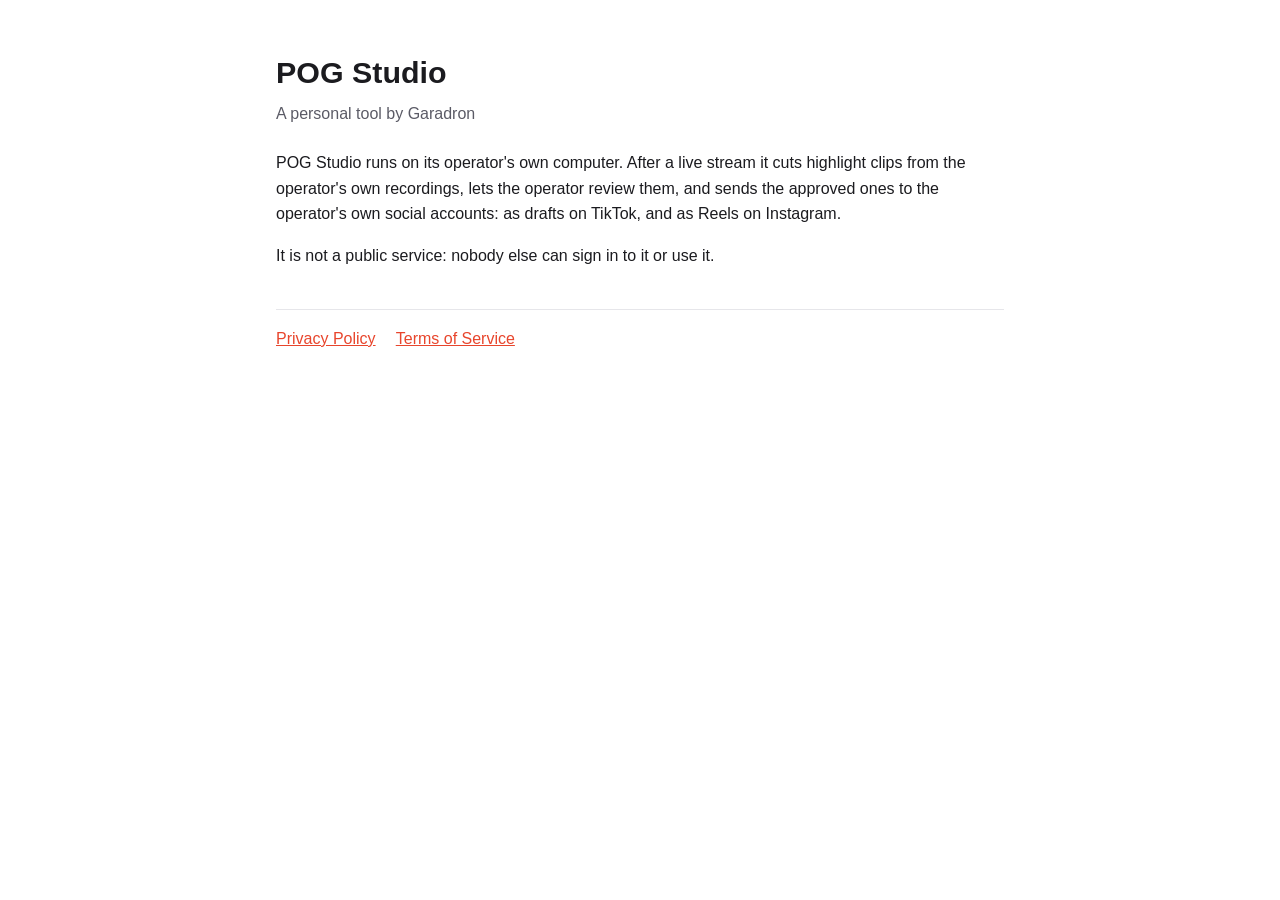
==== index.html @ 43148c9e "Privacy Policy and Terms of Service for POG Studio Public pages required by the TikTok and Meta deve" ====
<!doctype html>
<html lang="en">
<head>
  <meta charset="utf-8">
  <meta name="viewport" content="width=device-width, initial-scale=1">
  <title>POG Studio</title>
  <link rel="stylesheet" href="style.css">
</head>
<body>
<main>
  <h1>POG Studio</h1>
  <p class="updated">A personal tool by Garadron</p>
  <p>POG Studio runs on its operator's own computer. After a live stream it cuts highlight clips from the
     operator's own recordings, lets the operator review them, and sends the approved ones to the operator's
     own social accounts: as drafts on TikTok, and as Reels on Instagram.</p>
  <p>It is not a public service: nobody else can sign in to it or use it.</p>
  <nav>
    <a href="privacy.html">Privacy Policy</a>
    <a href="terms.html">Terms of Service</a>
  </nav>
</main>
</body>
</html>
---- style.css ----
:root { --bg: #ffffff; --text: #1b1b1f; --muted: #5b5b66; --accent: #e8452c; --line: #e6e6ea; }
@media (prefers-color-scheme: dark) {
  :root { --bg: #121216; --text: #ececf1; --muted: #a3a3ad; --accent: #ff6a4d; --line: #2a2a31; }
}
* { box-sizing: border-box; }
body { margin: 0; background: var(--bg); color: var(--text);
       font: 16px/1.6 -apple-system, "Segoe UI", Roboto, Helvetica, Arial, sans-serif; }
main { max-width: 760px; margin: 0 auto; padding: 48px 16px 64px; }
h1 { font-size: 1.9rem; margin: 0 0 4px; }
h2 { font-size: 1.15rem; margin: 32px 0 8px; }
p, li { color: var(--text); }
.updated { color: var(--muted); margin: 0 0 24px; }
a { color: var(--accent); }
nav { border-top: 1px solid var(--line); margin-top: 40px; padding-top: 16px; color: var(--muted); }
nav a { margin-right: 16px; }
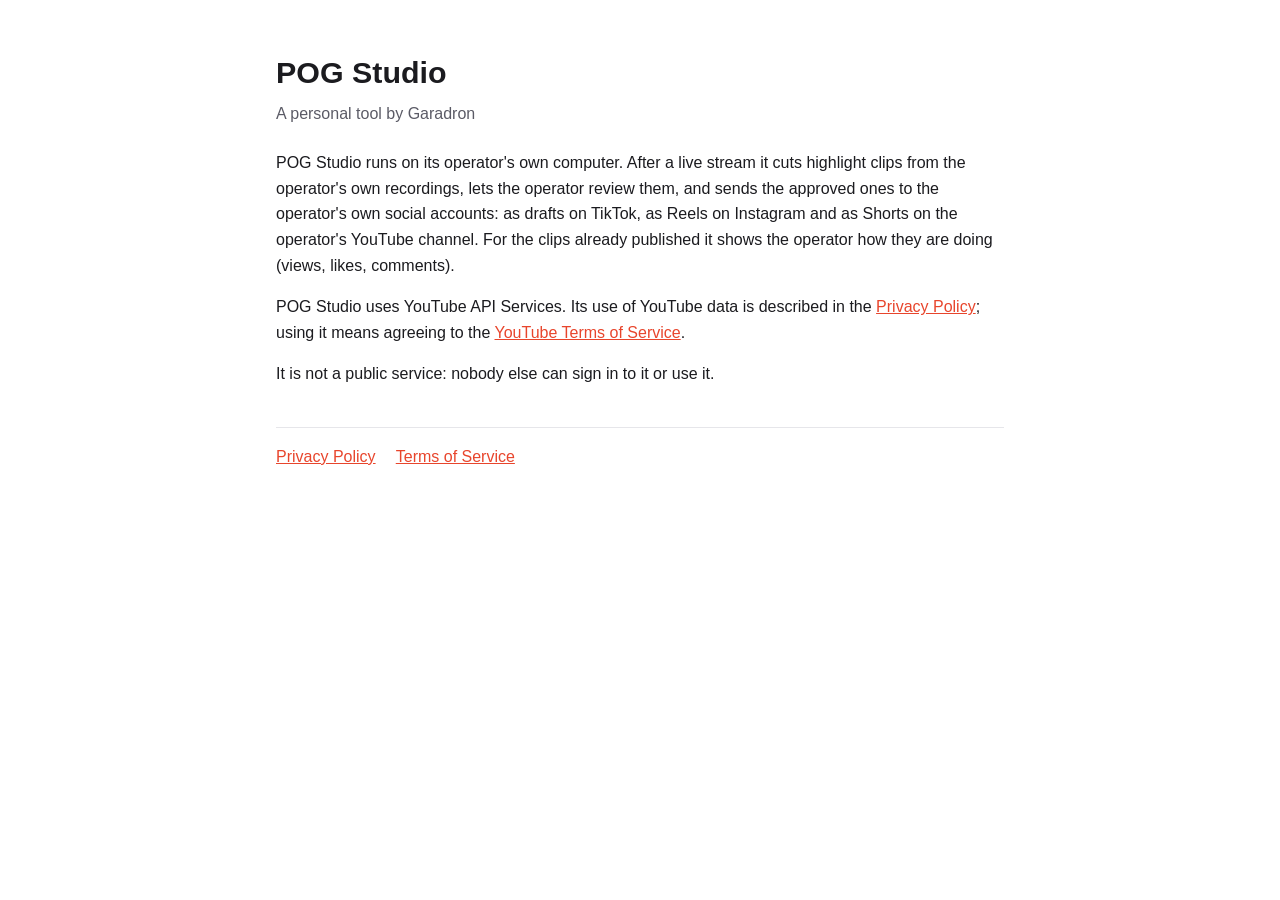
==== commit fd3ad1a8: "Add YouTube API Services: data used, Google Privacy Policy, YouTube Terms, revoking access Needed fo" ====
--- a/index.html
+++ b/index.html
@@ -12,7 +12,12 @@
   <p class="updated">A personal tool by Garadron</p>
   <p>POG Studio runs on its operator's own computer. After a live stream it cuts highlight clips from the
      operator's own recordings, lets the operator review them, and sends the approved ones to the operator's
-     own social accounts: as drafts on TikTok, and as Reels on Instagram.</p>
+     own social accounts: as drafts on TikTok, as Reels on Instagram and as Shorts on the operator's YouTube
+     channel. For the clips already published it shows the operator how they are doing (views, likes,
+     comments).</p>
+  <p>POG Studio uses YouTube API Services. Its use of YouTube data is described in the
+     <a href="privacy.html">Privacy Policy</a>; using it means agreeing to the
+     <a href="https://www.youtube.com/t/terms">YouTube Terms of Service</a>.</p>
   <p>It is not a public service: nobody else can sign in to it or use it.</p>
   <nav>
     <a href="privacy.html">Privacy Policy</a>
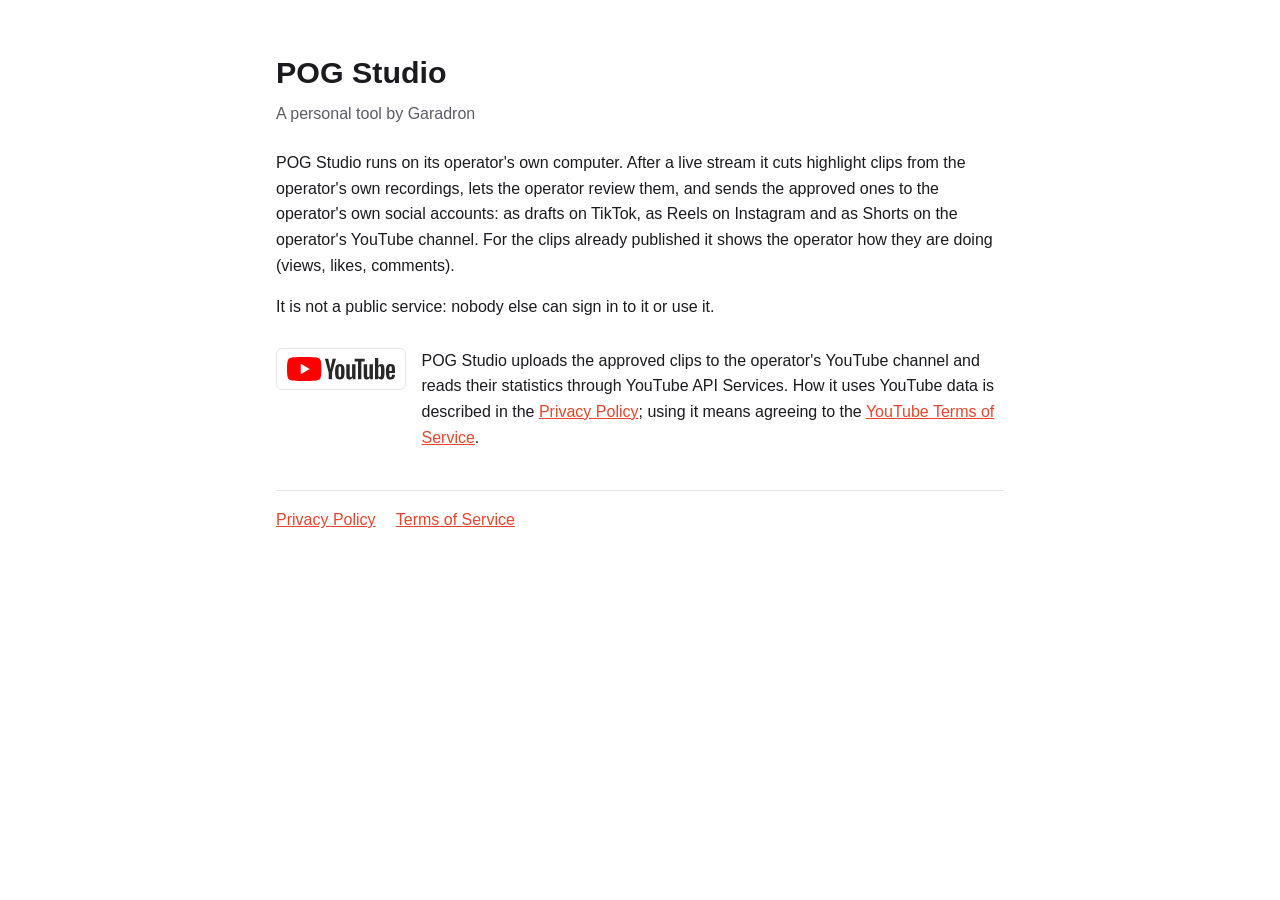
==== commit a315fccf: "Homepage: YouTube logo next to the YouTube feature, linking to the channel's Shorts The audit asks f" ====
--- a/index.html
+++ b/index.html
@@ -15,10 +15,15 @@
      own social accounts: as drafts on TikTok, as Reels on Instagram and as Shorts on the operator's YouTube
      channel. For the clips already published it shows the operator how they are doing (views, likes,
      comments).</p>
-  <p>POG Studio uses YouTube API Services. Its use of YouTube data is described in the
-     <a href="privacy.html">Privacy Policy</a>; using it means agreeing to the
-     <a href="https://www.youtube.com/t/terms">YouTube Terms of Service</a>.</p>
   <p>It is not a public service: nobody else can sign in to it or use it.</p>
+  <div class="youtube">
+    <a class="yt-logo" href="https://www.youtube.com/@Garadron91/shorts" title="The operator's Shorts on YouTube">
+      <img src="youtube-logo.svg" alt="YouTube" height="24"></a>
+    <p>POG Studio uploads the approved clips to the operator's YouTube channel and reads their statistics through
+       YouTube API Services. How it uses YouTube data is described in the <a href="privacy.html">Privacy
+       Policy</a>; using it means agreeing to the <a href="https://www.youtube.com/t/terms">YouTube Terms of
+       Service</a>.</p>
+  </div>
   <nav>
     <a href="privacy.html">Privacy Policy</a>
     <a href="terms.html">Terms of Service</a>
--- a/style.css
+++ b/style.css
@@ -13,3 +13,8 @@
 a { color: var(--accent); }
 nav { border-top: 1px solid var(--line); margin-top: 40px; padding-top: 16px; color: var(--muted); }
 nav a { margin-right: 16px; }
+.youtube { display: flex; gap: 16px; align-items: flex-start; margin-top: 28px; }
+.youtube p { margin: 0; }
+/* The logo is never recolored: on a dark page it sits on white, for contrast (YouTube branding guidelines). */
+.yt-logo { flex: none; display: inline-block; background: #ffffff; padding: 8px 10px; border-radius: 6px;
+           border: 1px solid var(--line); line-height: 0; }
